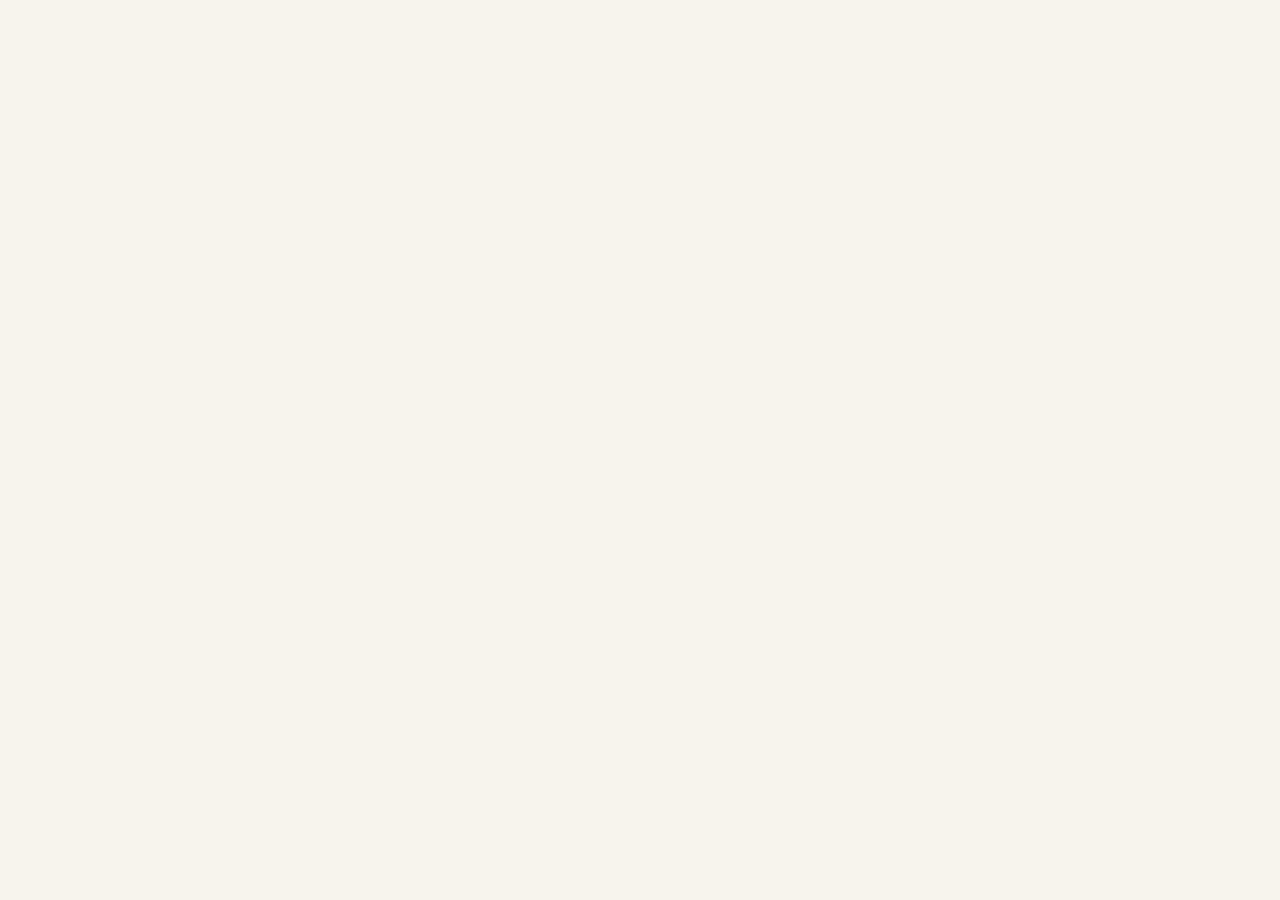
==== cita.html @ 0392fdf5 "Primer avance Veterinaria san marcos" ====
<!DOCTYPE html>
<html lang="es">
<head>
    <meta charset="UTF-8">
    <meta name="viewport" content="width=device-width, initial-scale=1.0">
    <title>Document</title>
    <link rel="stylesheet" href="css/estilos.css">
</head>
<body>
    
</body>
</html>
---- css/estilos.css ----
:root {
    --verde-principal: #5F8F7B;
    --verde-oscuro: #3F6B5A;
    --azul-claro: #DCEAF7;
    --crema: #F7F4EE;
    --texto: #343A40;
    --blanco: #FFFFFF;
}

body {
    background-color: var(--crema);
    color: var(--texto)
}

.titulo {
    color: #3b5c1f;
    text-align: center;
    font-size: 50px;
    font-weight: bold;
    padding: 0px;
    border-radius: 15px;

}

.navbar {
    background-color: var(--blanco);
}

.navbar-brand {
    color: var(--verde-oscuro);
}

.nav-link {
    color: var(--verde-oscuro);
}

.nav-link:hover {
    color: var(--verde-principal)
}

.top-bar {
    background-color: #6f42c1;
    color: white;
    padding: 8px 0;
    font-size: 14px;
}

.contact-info {
    display: flex;
    justify-content: space-between;
    align-items: center;
    gap: 20px;
}

.contact-info a {
    color: white;
    text-decoration: none;
}

.urgencias-banner {
    background-image: url("../images/nina.jpeg");
    background-size: cover;
    background-position: center 55%;

    min-height: 550px;

    padding: 30px;
    display: flex;
    align-items: center;
    justify-content: flex-start;

    border-radius: 30px;
}

.urgencias-contenido {
    background-color: rgba(63, 107, 90, 0.45);
    ;
    width: 50%;
    border-radius: 30px;
    color: white;
}

.urgencias-contenido h2 {
    font-size: 45px;
    font-weight: bold;

    line-height: 1.05;
    margin-bottom: 30px;

}

.btn{
    box-shadow: 0 4px 10px rgba(0,0,0,0.15);
    background-color: var(--verde-principal);
   
}
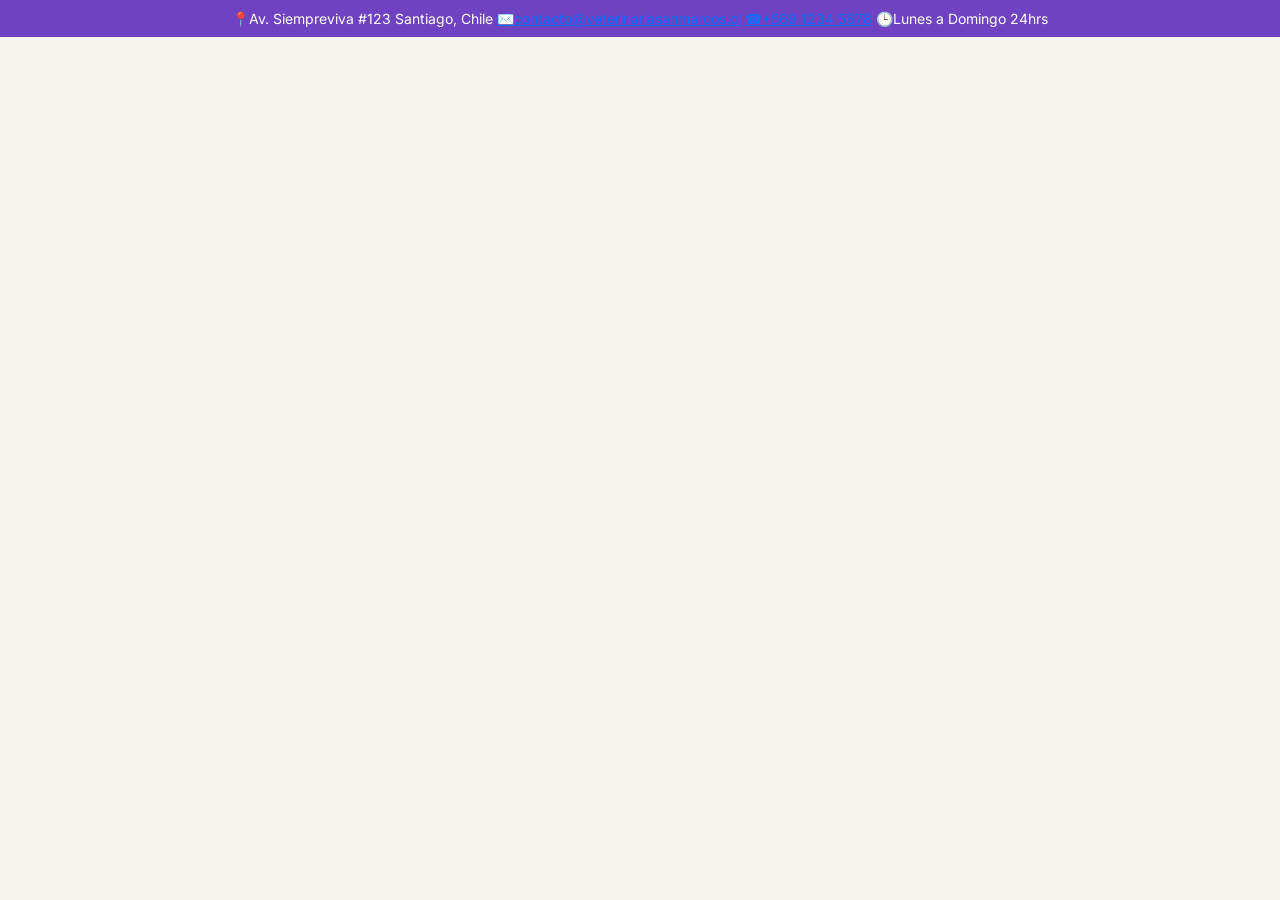
==== commit f46c0954: "Avance Inicio Sesion e Index" ====
--- a/cita.html
+++ b/cita.html
@@ -4,9 +4,29 @@
     <meta charset="UTF-8">
     <meta name="viewport" content="width=device-width, initial-scale=1.0">
     <title>Document</title>
+    <link href="https://cdn.jsdelivr.net/npm/bootstrap@5.3.8/dist/css/bootstrap.min.css" rel="stylesheet">
     <link rel="stylesheet" href="css/estilos.css">
+
+    <link rel="preconnect" href="https://fonts.googleapis.com">
+    <link rel="preconnect" href="https://fonts.gstatic.com" crossorigin>
+    <link
+        href="https://fonts.googleapis.com/css2?family=Inter:wght@400;500;600&family=Poppins:wght@500;600;700&display=swap"
+        rel="stylesheet"> 
 </head>
 <body>
+    <header>
+        <section class="top-bar text-center">
+            <div class="container">
+                <div class="informacion-contacto">
+                    <span class="text-align">📍Av. Siempreviva #123 Santiago, Chile</span>
+                    <a href="mailto:carl.labbe@duocuc.cl">✉️contacto@veterinariasanmarcos.cl</a>
+                    <a href="tel:+56912345678">☎+569 1234 5678</a>
+                    <span>🕒Lunes a Domingo 24hrs</span>
+                </div>
+            </div>
+
+        </section>
+    </header>
     
 </body>
 </html>
--- a/css/estilos.css
+++ b/css/estilos.css
@@ -9,7 +9,8 @@
 
 body {
     background-color: var(--crema);
-    color: var(--texto)
+    color: var(--texto);
+    font-family: "Inter", sans-serif;
 }
 
 .titulo {
@@ -25,9 +26,13 @@
 .navbar {
     background-color: var(--blanco);
 }
-
-.navbar-brand {
-    color: var(--verde-oscuro);
+h1,h2,h3{
+    font-family: "Poppins",sans-serif;
+}
+.logo-navbar {
+    width:120px;
+    height: auto;
+    
 }
 
 .nav-link {
@@ -62,7 +67,7 @@
     background-size: cover;
     background-position: center 55%;
 
-    min-height: 550px;
+    min-height: 600px;
 
     padding: 30px;
     display: flex;
@@ -75,7 +80,7 @@
 .urgencias-contenido {
     background-color: rgba(63, 107, 90, 0.45);
     ;
-    width: 50%;
+    width: 60%;
     border-radius: 30px;
     color: white;
 }
@@ -88,7 +93,31 @@
     margin-bottom: 30px;
 
 }
+.bloque-info{
+    border:1px solid var(--verde-principal);
+    border-radius:15px;
 
+    padding:30px;
+
+    height:100%;
+}
+.bloque-info h2{
+    font-size:28px;
+    margin-bottom: 20px;
+}
+.bloque-info p{
+    font-size: 16px;
+}
+.cuadro-imagen{
+    height: 100%;
+}
+.cuadro-imagen img{
+    width:100%;
+    height:100%;
+
+    object-fit: cover;
+    border-radius: 35px;
+}
 .btn{
     box-shadow: 0 4px 10px rgba(0,0,0,0.15);
     background-color: var(--verde-principal);
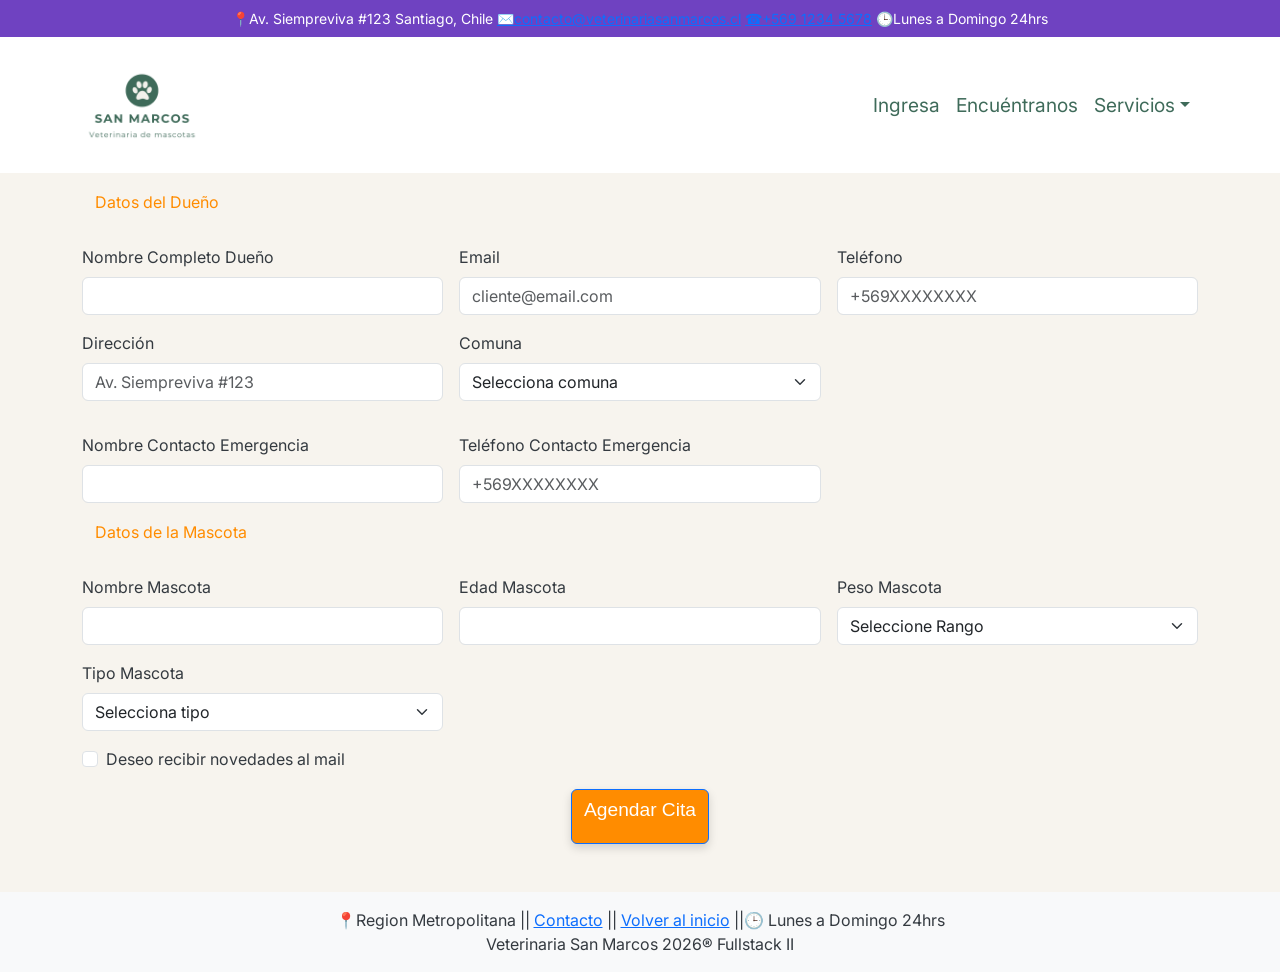
==== commit 581be0d0: "Cita/CitaAgendada/InicioSesion" ====
--- a/cita.html
+++ b/cita.html
@@ -1,5 +1,6 @@
 <!DOCTYPE html>
 <html lang="es">
+
 <head>
     <meta charset="UTF-8">
     <meta name="viewport" content="width=device-width, initial-scale=1.0">
@@ -11,8 +12,9 @@
     <link rel="preconnect" href="https://fonts.gstatic.com" crossorigin>
     <link
         href="https://fonts.googleapis.com/css2?family=Inter:wght@400;500;600&family=Poppins:wght@500;600;700&display=swap"
-        rel="stylesheet"> 
+        rel="stylesheet">
 </head>
+
 <body>
     <header>
         <section class="top-bar text-center">
@@ -26,7 +28,168 @@
             </div>
 
         </section>
+        <nav class="navbar navbar-expand-lg">
+            <div class="container">
+                <a href="index.html">
+                    <img class="logo-navbar" src="images/logo.png">
+                </a>
+                <ul class="navbar-nav">
+                    <li class="nav-item">
+                        <a class="nav-link" href="inicio-sesion.html">Ingresa</a>
+                    </li>
+                    <li class="nav-item">
+                        <a class="nav-link" href="ubicacion.html">Encuéntranos</a>
+                    </li>
+                    <li class="nav-item dropdown">
+                        <a class="nav-link dropdown-toggle" href="#" role="button"
+                            data-bs-toggle="dropdown">Servicios</a>
+                        <ul class="dropdown-menu">
+                            <li><a class="dropdown-item" href="#">Vacunas</a></li>
+                            <li><a class="dropdown-item" href="#">Urgencia</a></li>
+                        </ul>
+
+                    </li>
+                </ul>
+
+            </div>
+        </nav>
     </header>
-    
+    <main>
+        <section class="container">
+            <div class="pt-5 form-floating">
+                <label id="titulo-cita">Datos del Dueño</label>
+            </div>
+            <form class="row g-3 pt-4">
+                <div class="col-4">
+                    <label for="inputEmail4" class="form-label">Nombre Completo Dueño</label>
+                    <input type="email" class="form-control" id="nombre-duenio">
+                </div>
+
+                <div class="col-4">
+                    <label for="email" class="form-label">Email</label>
+                    <input type="text" class="form-control" id="mail-cliente" placeholder="cliente@email.com">
+                </div>
+                <div class="col-4">
+                    <label for="telefono" class="form-label">Teléfono</label>
+                    <input type="text" class="form-control" id="fono-cliente" placeholder="+569XXXXXXXX">
+                </div>
+                <div class="col-4">
+                    <label for="inputAddress" class="form-label">Dirección</label>
+                    <input type="text" class="form-control" id="direccion-cliente" placeholder="Av. Siempreviva #123">
+                </div>
+                <div class="col-4">
+                    <label for="comuna" class="form-label">Comuna</label>
+                    <select id="comuna-cliente" class="form-select">
+                        <option selected>Selecciona comuna</option>
+                        <option>Cerrillos</option>
+                        <option>Cerro Navia</option>
+                        <option>Conchalí</option>
+                        <option>El Bosque</option>
+                        <option>Estación Central</option>
+                        <option>Huechuraba</option>
+                        <option>Independencia</option>
+                        <option>La Cisterna</option>
+                        <option>La Florida</option>
+                        <option>La Granja</option>
+                        <option>La Pintana</option>
+                        <option>La Reina</option>
+                        <option>Las Condes</option>
+                        <option>Lo Barnechea</option>
+                        <option>Lo Espejo</option>
+                        <option>Lo Prado</option>
+                        <option>Macul</option>
+                        <option>Maipú</option>
+                        <option>Ñuñoa</option>
+                        <option>Pedro Aguirre Cerda</option>
+                        <option>Peñalolén</option>
+                        <option>Providencia</option>
+                        <option>Pudahuel</option>
+                        <option>Quilicura</option>
+                        <option>Quinta Normal</option>
+                        <option>Recoleta</option>
+                        <option>Renca</option>
+                        <option>San Joaquín</option>
+                        <option>San Miguel</option>
+                        <option>San Ramón</option>
+                        <option>Santiago</option>
+                        <option>Vitacura</option>
+                    </select>
+                </div>
+                <div class="w-100"></div>
+                <div class="col-4">
+                    <label for="telefono" class="form-label">Nombre Contacto Emergencia</label>
+                    <input type="text" class="form-control" id="nombre-cliente-emergencia">
+                </div>
+                <div class="col-4">
+                    <label for="telefono" class="form-label">Teléfono Contacto Emergencia</label>
+                    <input type="text" class="form-control" id="fono-cliente-emergencia" placeholder="+569XXXXXXXX">
+                </div>
+            </form>
+            <div class="pt-5 form-floating" id="titulo-cita">
+                <label id="titulo-cita">Datos de la Mascota</label>
+            </div>
+            <form class="row g-3 pt-4">
+                <div class="col-4">
+                    <label for="nombre-paciente" class="form-label">Nombre Mascota</label>
+                    <input type="paciente" class="form-control" id="nombre-paciente">
+                </div>
+                <div class="col-4">
+                    <label for="inputCity" class="form-label">Edad Mascota</label>
+                    <input type="text" class="form-control"">
+            </div>
+            <div class="col-4">
+                    <label for="inputCity" class="form-label">Peso Mascota</label>
+                    <select id="peso-mascota" class="form-select">
+                        <option selected>Seleccione Rango</option>
+                        <option>0.5-2 Kg</option>
+                        <option>2-5 Kg</option>
+                        <option>5-10 Kg</option>
+                        <option>10-15 Kg</option>
+                        <option>15-25 Kg</option>
+                        <option>+25 Kg</option>
+                    </select>
+            </div>
+            <div class=" col-4">
+                    <label for="tipo-mascota" class="form-label">Tipo Mascota</label>
+                    <select id="tipo-mascota" class="form-select">
+                        <option selected>Selecciona tipo</option>
+                        <option>Perro</option>
+                        <option>Gato</option>
+                        <option>Exotico</option>
+                    </select>
+                </div>
+                
+
+                <div class="col-12">
+                    <div class="form-check">
+                        <input class="form-check-input" type="checkbox" id="gridCheck">
+                        <label class="form-check-label" for="gridCheck">
+                            Deseo recibir novedades al mail
+                        </label>
+                    </div>
+                </div>
+                <div class="text-center">
+                    <a type="button" class="btn btn-primary" href="cita-agendada.html">Agendar Cita</a>
+                </div>
+            </form>
+        </section>
+    </main>
+
+    <footer class="text-center mt-5 p-3 bg-light">
+        <section>
+            <div>
+                <span>📍Region Metropolitana</span>
+                ||
+                <a href="mailto:carl.labbe@duocuc.cl"> Contacto</a>
+                ||
+                <a href="index.html">Volver al inicio</a>
+                ||🕒 Lunes a Domingo 24hrs
+            </div>
+        </section>
+        Veterinaria San Marcos 2026® Fullstack II
+    </footer>
+    <script src="https://cdn.jsdelivr.net/npm/bootstrap@5.3.8/dist/js/bootstrap.bundle.min.js"></script>
+    <script src="js/inicio-sesion.js"></script>
 </body>
+
 </html>
--- a/css/estilos.css
+++ b/css/estilos.css
@@ -5,6 +5,9 @@
     --crema: #F7F4EE;
     --texto: #343A40;
     --blanco: #FFFFFF;
+    --morado-topbar: #6f42c1;
+    --naranja-botones: darkorange;
+    --sombras:#343A40; 
 }
 
 body {
@@ -14,7 +17,7 @@
 }
 
 .titulo {
-    color: #3b5c1f;
+    color: var(--verde-oscuro);
     text-align: center;
     font-size: 50px;
     font-weight: bold;
@@ -29,6 +32,9 @@
 h1,h2,h3{
     font-family: "Poppins",sans-serif;
 }
+h3{
+    color:var(--verde-principal)
+}
 .logo-navbar {
     width:120px;
     height: auto;
@@ -37,15 +43,20 @@
 
 .nav-link {
     color: var(--verde-oscuro);
+    font-size: larger;
+    
 }
 
 .nav-link:hover {
-    color: var(--verde-principal)
+    color: var(--verde-principal);
+    font-weight: bolder;
+    text-decoration:dashed;
+    text-shadow: var(--sombras) ;
 }
 
 .top-bar {
-    background-color: #6f42c1;
-    color: white;
+    background-color: var(--morado-topbar);
+    color: var(--blanco);
     padding: 8px 0;
     font-size: 14px;
 }
@@ -58,7 +69,7 @@
 }
 
 .contact-info a {
-    color: white;
+    color: var(--blanco);
     text-decoration: none;
 }
 
@@ -75,6 +86,9 @@
     justify-content: flex-start;
 
     border-radius: 30px;
+}
+.imagen-agenda{
+    flex:auto;
 }
 
 .urgencias-contenido {
@@ -120,6 +134,32 @@
 }
 .btn{
     box-shadow: 0 4px 10px rgba(0,0,0,0.15);
-    background-color: var(--verde-principal);
+    background-color:var(--naranja-botones);
+    height: 55px;
+    font-size:larger;
+    font-family:Arial, Helvetica, sans-serif;
    
 }
+.btn:hover{
+    background-color: var(--verde-principal);
+}
+body{
+    min-height: 100vh;
+    display: flex;
+    flex-direction: column;
+}
+main{
+    flex:1;
+}
+footer{
+    width:100%;
+}
+#titulo-cita{
+    color:var(--naranja-botones)
+}
+#btn-inicio-sesion {
+    width: auto;
+    min-width: 120px;
+    padding: 8px 16px;
+    white-space: nowrap;
+}
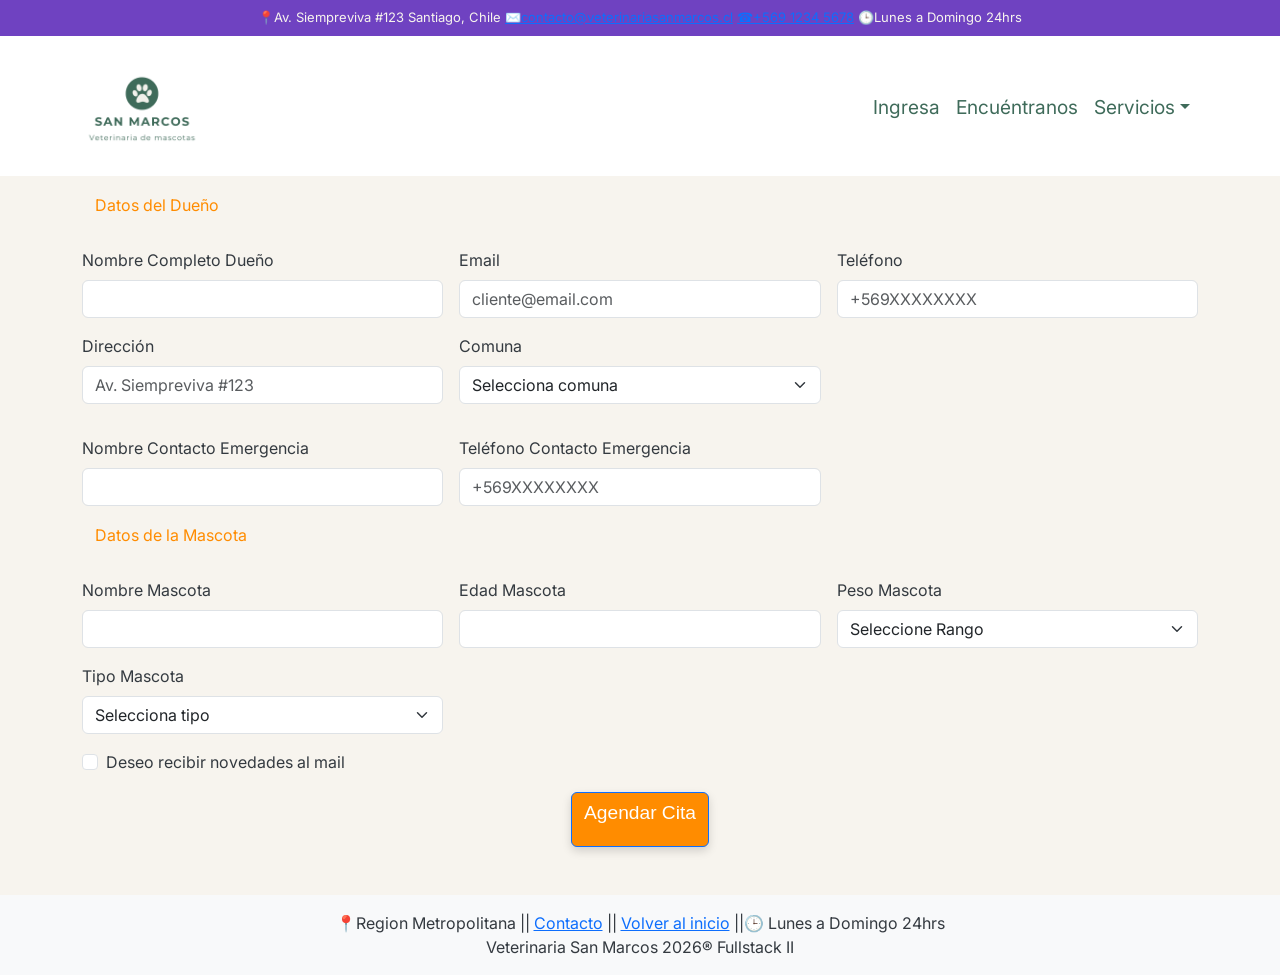
==== commit 93c071b6: "esteticos" ====
--- a/cita.html
+++ b/cita.html
@@ -29,7 +29,7 @@
 
         </section>
         <nav class="navbar navbar-expand-lg">
-            <div class="container">
+            <div class="container pt-1">
                 <a href="index.html">
                     <img class="logo-navbar" src="images/logo.png">
                 </a>
--- a/css/estilos.css
+++ b/css/estilos.css
@@ -28,6 +28,7 @@
 
 .navbar {
     background-color: var(--blanco);
+    
 }
 h1,h2,h3{
     font-family: "Poppins",sans-serif;
@@ -72,7 +73,10 @@
     color: var(--blanco);
     text-decoration: none;
 }
-
+.informacion-contacto{
+    color:var(--crema);
+    font-size: 13px;
+}
 .urgencias-banner {
     background-image: url("../images/nina.jpeg");
     background-size: cover;
@@ -89,6 +93,7 @@
 }
 .imagen-agenda{
     flex:auto;
+    border-radius: 30px;
 }
 
 .urgencias-contenido {
